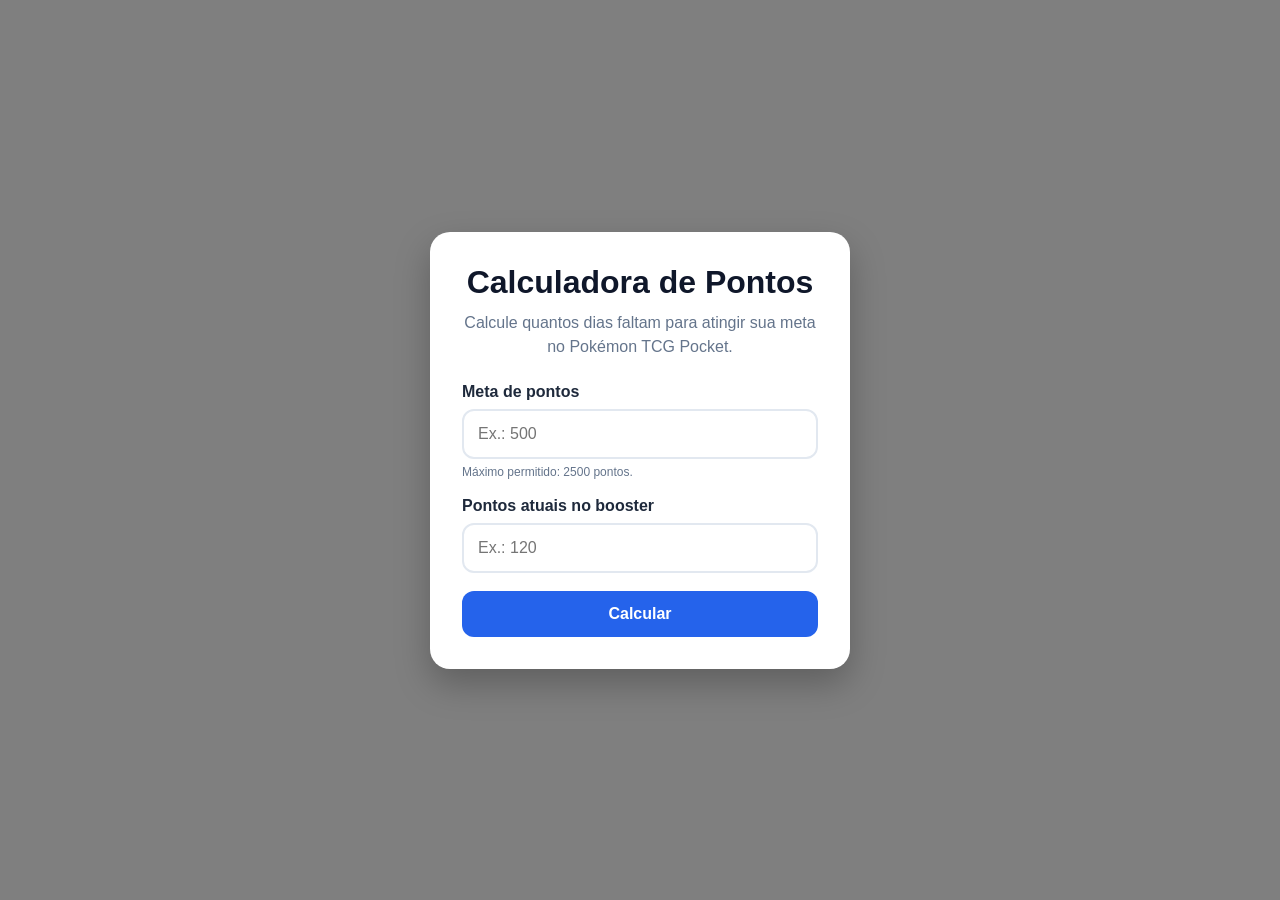
==== index.html @ 5a1676fd "hospedando" ====
<!DOCTYPE html>
<html lang="pt-BR">
<head>
  <meta charset="UTF-8" />
  <meta name="viewport" content="width=device-width, initial-scale=1.0" />
  <title>Calculadora TCG Pocket</title>
  <link rel="stylesheet" href="calcss.css" />
</head>
<body>
  <div class="container">
    <h1>Calculadora de Pontos</h1>
    <p>Calcule quantos dias faltam para atingir sua meta no Pokémon TCG Pocket.</p>

    <div class="field">
      <label for="meta">Meta de pontos</label>
      <input
        type="number"
        id="meta"
        placeholder="Ex.: 500"
        min="1"
        max="2500"
      />
      <small>Máximo permitido: 2500 pontos.</small>
    </div>

    <div class="field">
      <label for="saldo">Pontos atuais no booster</label>
      <input
        type="number"
        id="saldo"
        placeholder="Ex.: 120"
        min="0"
      />
    </div>

    <button onclick="calcular()">Calcular</button>

    <div id="resultado"></div>
  </div>

  <script src="calscript.js"></script>
</body>
</html>
---- calcss.css ----
* {
  margin: 0;
  padding: 0;
  box-sizing: border-box;
  font-family: 'Segoe UI', sans-serif;
}

body {
  min-height: 100vh;
  display: flex;
  justify-content: center;
  align-items: center;
  background:
        linear-gradient(rgba(0,0,0,0.5), rgba(0,0,0,0.5)),
        url("https://getwallpapers.com/wallpaper/full/1/7/f/1048245-pokemon-wallpaper-1920x1080-for-hd.jpg");
    background-size: cover;
    background-position: center;
    background-repeat: no-repeat;
    background-attachment: fixed;
  padding: 20px;
}

.container {
  width: 100%;
  max-width: 420px;
  background: #ffffff;
  padding: 32px;
  border-radius: 20px;
  box-shadow: 0 15px 35px rgba(0, 0, 0, 0.25);
}

h1 {
  text-align: center;
  color: #0f172a;
  margin-bottom: 10px;
}

p {
  text-align: center;
  color: #64748b;
  margin-bottom: 24px;
  line-height: 1.5;
}

.field {
  margin-bottom: 18px;
}

label {
  display: block;
  margin-bottom: 8px;
  font-weight: 600;
  color: #1e293b;
}

small {
  display: block;
  margin-top: 6px;
  color: #64748b;
  font-size: 12px;
}

input {
  width: 100%;
  padding: 14px;
  border: 2px solid #e2e8f0;
  border-radius: 12px;
  font-size: 16px;
  transition: border-color 0.2s, box-shadow 0.2s;
}

input:focus {
  outline: none;
  border-color: #2563eb;
  box-shadow: 0 0 0 4px rgba(37, 99, 235, 0.15);
}

button {
  width: 100%;
  padding: 14px;
  border: none;
  border-radius: 12px;
  background: #2563eb;
  color: #ffffff;
  font-size: 16px;
  font-weight: 700;
  cursor: pointer;
  transition: background 0.2s, transform 0.05s;
}

button:hover {
  background: #1d4ed8;
}

button:active {
  transform: translateY(1px);
}

#resultado {
  margin-top: 22px;
  padding: 16px;
  border-radius: 12px;
  background: #f8fafc;
  border: 1px solid #e2e8f0;
  display: none;
}

#resultado.show {
  display: block;
}

#resultado.error {
  background: #fef2f2;
  border-color: #fecaca;
  color: #b91c1c;
}

#resultado.success {
  background: #ecfdf5;
  border-color: #a7f3d0;
  color: #065f46;
}

#resultado.info {
  background: #eff6ff;
  border-color: #bfdbfe;
  color: #1e3a8a;
}

.result-line {
  margin: 6px 0;
}
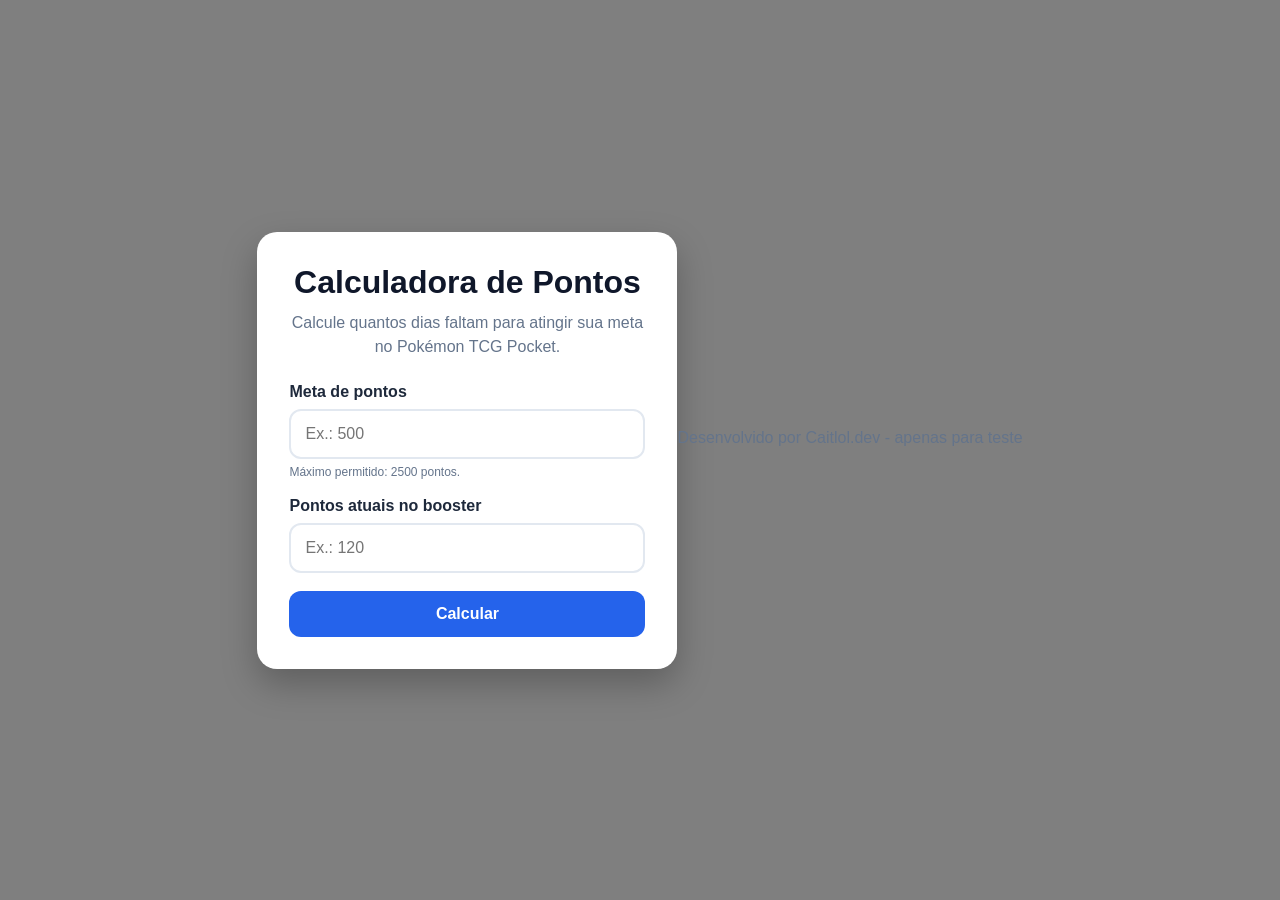
==== commit 8e28d0b5: "footer" ====
--- a/index.html
+++ b/index.html
@@ -5,6 +5,7 @@
   <meta name="viewport" content="width=device-width, initial-scale=1.0" />
   <title>Calculadora TCG Pocket</title>
   <link rel="stylesheet" href="calcss.css" />
+  <link rel="icon" type="image/png" href="pokeicon.png">
 </head>
 <body>
   <div class="container">
@@ -38,6 +39,10 @@
     <div id="resultado"></div>
   </div>
 
+  <footer>
+    <p>Desenvolvido por Caitlol.dev - apenas para teste</p>
+  </footer>
+
   <script src="calscript.js"></script>
 </body>
 </html>
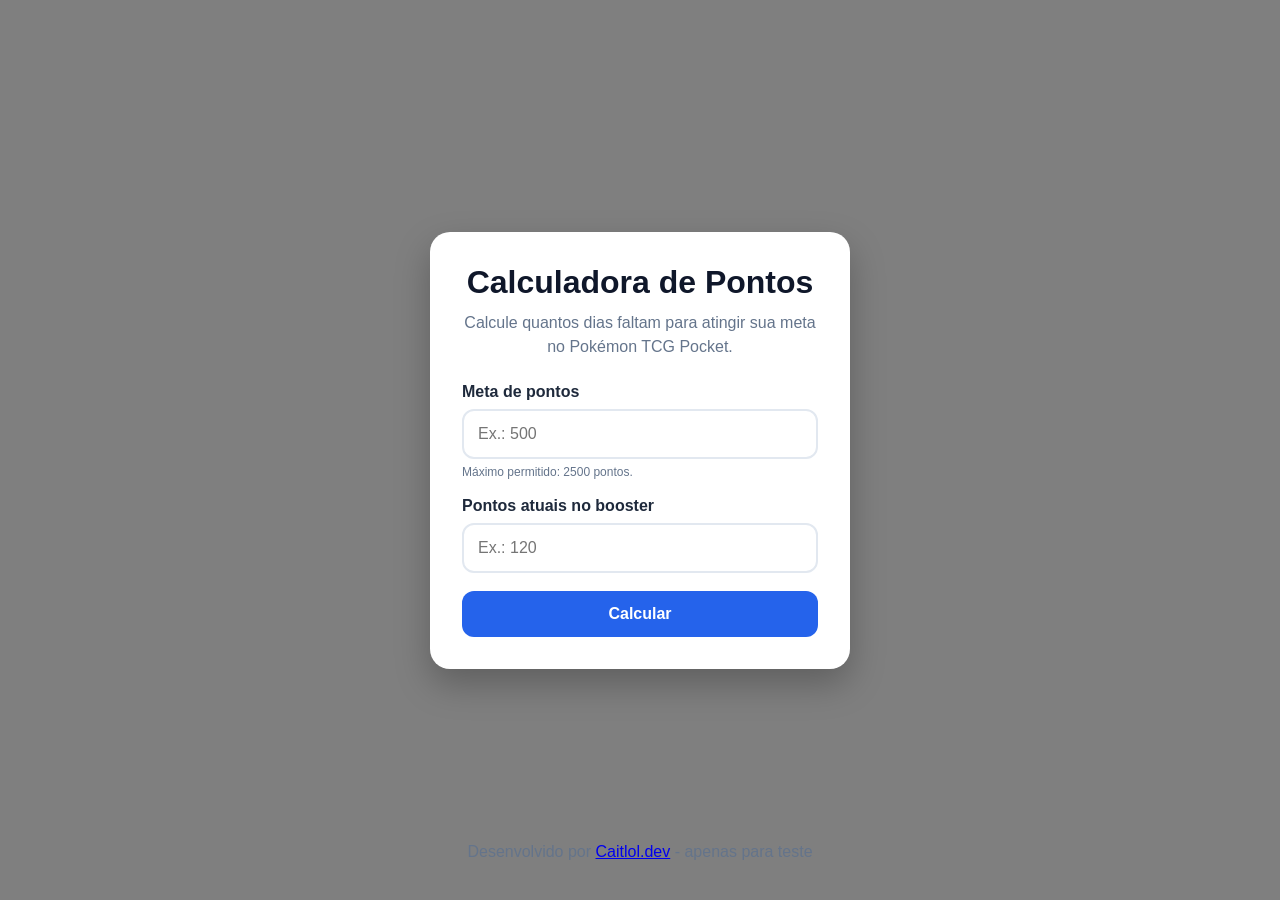
==== commit 9271410b: "footer arrumado" ====
--- a/index.html
+++ b/index.html
@@ -40,7 +40,8 @@
   </div>
 
   <footer>
-    <p>Desenvolvido por Caitlol.dev - apenas para teste</p>
+    <p>Desenvolvido por <a href="https://github.com/caitlol-dev" target="_blank" rel="noopener noreferrer">
+      Caitlol.dev</a> - apenas para teste</p>
   </footer>
 
   <script src="calscript.js"></script>
--- a/calcss.css
+++ b/calcss.css
@@ -18,6 +18,14 @@
     background-repeat: no-repeat;
     background-attachment: fixed;
   padding: 20px;
+}
+
+
+body.page-container {
+  display: flex;
+  flex-direction: column;
+  min-height: 100vh;
+  margin: 0;
 }
 
 .container {
@@ -129,4 +137,14 @@
 
 .result-line {
   margin: 6px 0;
+}
+
+footer {
+  position: fixed;
+  bottom: 0;
+  left: 0;
+  width: 100%;
+  text-align: center;
+  padding: 12px 0;
+  color: #ffffff;
 }
